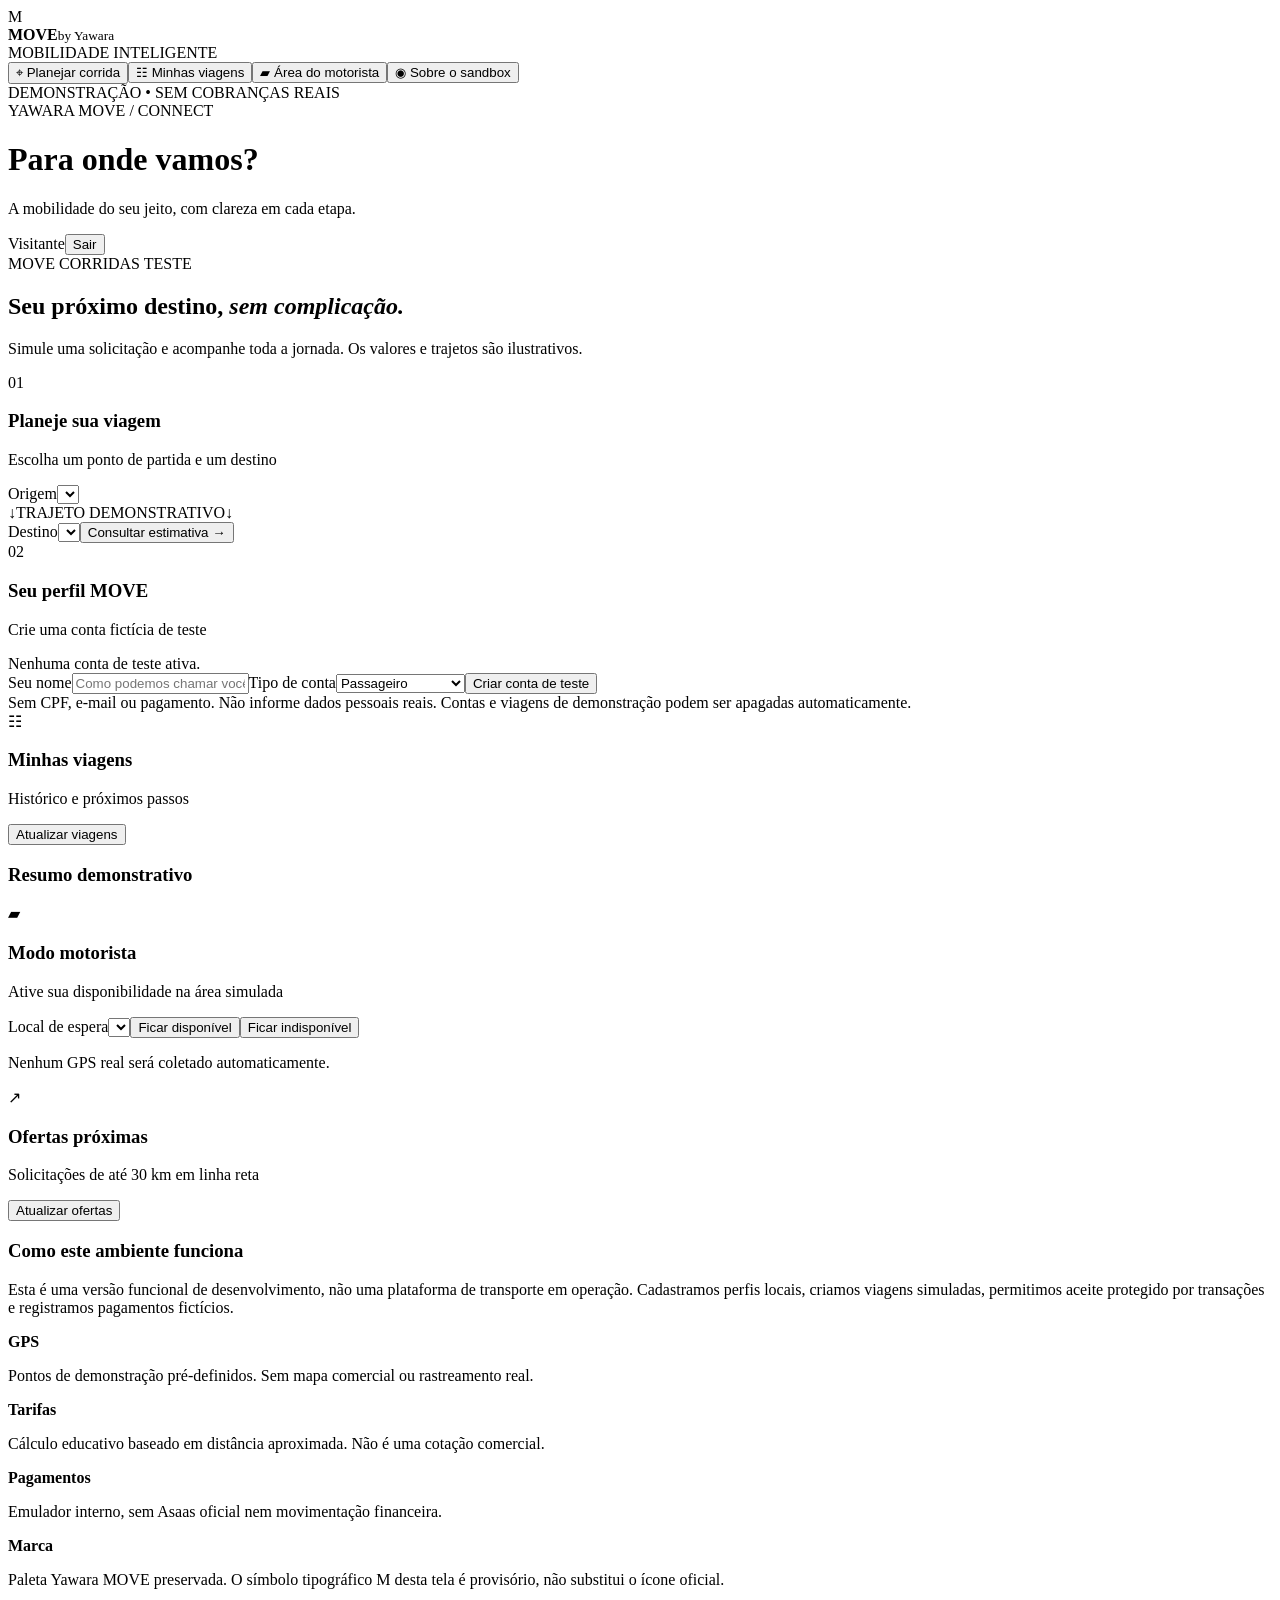
==== app/static/index.html @ 837ec7b3 "feat: initialize Yawara Move cloud demo (app/static/index.html)" ====
<!doctype html><html lang="pt-BR"><head><meta charset="utf-8"><meta name="viewport" content="width=device-width,initial-scale=1,viewport-fit=cover"><meta name="theme-color" content="#081b2c"><title>Yawara MOVE · Demo na Nuvem</title><link rel="stylesheet" href="/static/style.css"></head><body>
<div class="layout"><aside class="sidebar"><div class="brand"><span class="brandmark">M</span><div><strong>MOVE</strong><small>by Yawara</small></div></div><div class="subbrand">MOBILIDADE INTELIGENTE</div><div class="nav"><button data-panel="home" class="on"><span>⌖</span> Planejar corrida</button><button data-panel="rides"><span>☷</span> Minhas viagens</button><button data-panel="driver"><span>▰</span> Área do motorista</button><button data-panel="about"><span>◉</span> Sobre o sandbox</button></div><div class="side-bottom"><span class="dot"></span> DEMONSTRAÇÃO • SEM COBRANÇAS REAIS</div></aside>
<main class="main"><div class="top"><div><div class="eyebrow">YAWARA MOVE / CONNECT</div><h1 id="pageTitle">Para onde vamos?</h1><p id="pageSubtitle">A mobilidade do seu jeito, com clareza em cada etapa.</p></div><div class="user-status"><span id="sessionLabel">Visitante</span><button id="logout" class="ghost hidden">Sair</button></div></div>
<div id="alert" role="status" aria-live="polite" class="alert hidden"></div>
<div id="homePanel" class="panel"><div class="hero"><div><div class="overline">MOVE CORRIDAS <span class="pill">TESTE</span></div><h2>Seu próximo destino, <em>sem complicação.</em></h2><p>Simule uma solicitação e acompanhe toda a jornada. Os valores e trajetos são ilustrativos.</p></div><div class="hero-art" aria-hidden="true"><div class="r1"></div><div class="r2"></div><div class="spot s1"></div><div class="spot s2"></div><div class="route-line"></div></div></div>
<div class="columns"><section class="card"><div class="section-title"><span>01</span><div><h3>Planeje sua viagem</h3><p>Escolha um ponto de partida e um destino</p></div></div><label>Origem<select id="origin"></select></label><div class="switch-row"><span>↓</span><span>TRAJETO DEMONSTRATIVO</span><span>↓</span></div><label>Destino<select id="destination"></select></label><button class="primary" id="quote">Consultar estimativa <span>→</span></button><div id="quoteResult" class="quote-result hidden"></div></section>
<section class="card accent-card"><div class="section-title"><span>02</span><div><h3>Seu perfil MOVE</h3><p>Crie uma conta fictícia de teste</p></div></div><div id="profileInfo" class="profile-info">Nenhuma conta de teste ativa.</div><div id="registration"><label>Seu nome<input id="personName" maxlength="70" placeholder="Como podemos chamar você?"></label><label>Tipo de conta<select id="role"><option value="passenger">Passageiro</option><option value="driver">Motorista parceiro</option></select></label><button class="secondary" id="register">Criar conta de teste</button></div><div class="fineprint">Sem CPF, e-mail ou pagamento. Não informe dados pessoais reais. Contas e viagens de demonstração podem ser apagadas automaticamente.</div></section></div></div>
<div id="ridesPanel" class="panel hidden"><section class="card"><div class="section-title"><span>☷</span><div><h3>Minhas viagens</h3><p>Histórico e próximos passos</p></div></div><div id="rideList" class="ride-list"></div><button class="secondary" id="refreshRides">Atualizar viagens</button></section><section class="card metric-card"><h3>Resumo demonstrativo</h3><div id="summary"></div></section></div>
<div id="driverPanel" class="panel hidden"><div class="columns"><section class="card"><div class="section-title"><span>▰</span><div><h3>Modo motorista</h3><p>Ative sua disponibilidade na área simulada</p></div></div><label>Local de espera<select id="driverPoint"></select></label><button class="primary" id="goOnline">Ficar disponível</button><button class="secondary" id="goOffline">Ficar indisponível</button><p class="fineprint">Nenhum GPS real será coletado automaticamente.</p></section><section class="card"><div class="section-title"><span>↗</span><div><h3>Ofertas próximas</h3><p>Solicitações de até 30 km em linha reta</p></div></div><div id="offers" class="ride-list"></div><button class="secondary" id="refreshOffers">Atualizar ofertas</button></section></div></div>
<div id="aboutPanel" class="panel hidden"><section class="card"><h3>Como este ambiente funciona</h3><p>Esta é uma versão funcional de desenvolvimento, não uma plataforma de transporte em operação. Cadastramos perfis locais, criamos viagens simuladas, permitimos aceite protegido por transações e registramos pagamentos fictícios.</p><div class="explain-grid"><div><b>GPS</b><p>Pontos de demonstração pré-definidos. Sem mapa comercial ou rastreamento real.</p></div><div><b>Tarifas</b><p>Cálculo educativo baseado em distância aproximada. Não é uma cotação comercial.</p></div><div><b>Pagamentos</b><p>Emulador interno, sem Asaas oficial nem movimentação financeira.</p></div><div><b>Marca</b><p>Paleta Yawara MOVE preservada. O símbolo tipográfico M desta tela é provisório, não substitui o ícone oficial.</p></div></div></section></div>
<footer>YAWARA MOVE · CONNECT <span>DEMO ONLINE • SEM VIAGENS OU PAGAMENTOS REAIS</span></footer></main></div>
<script src="/static/app.js" defer></script></body></html>
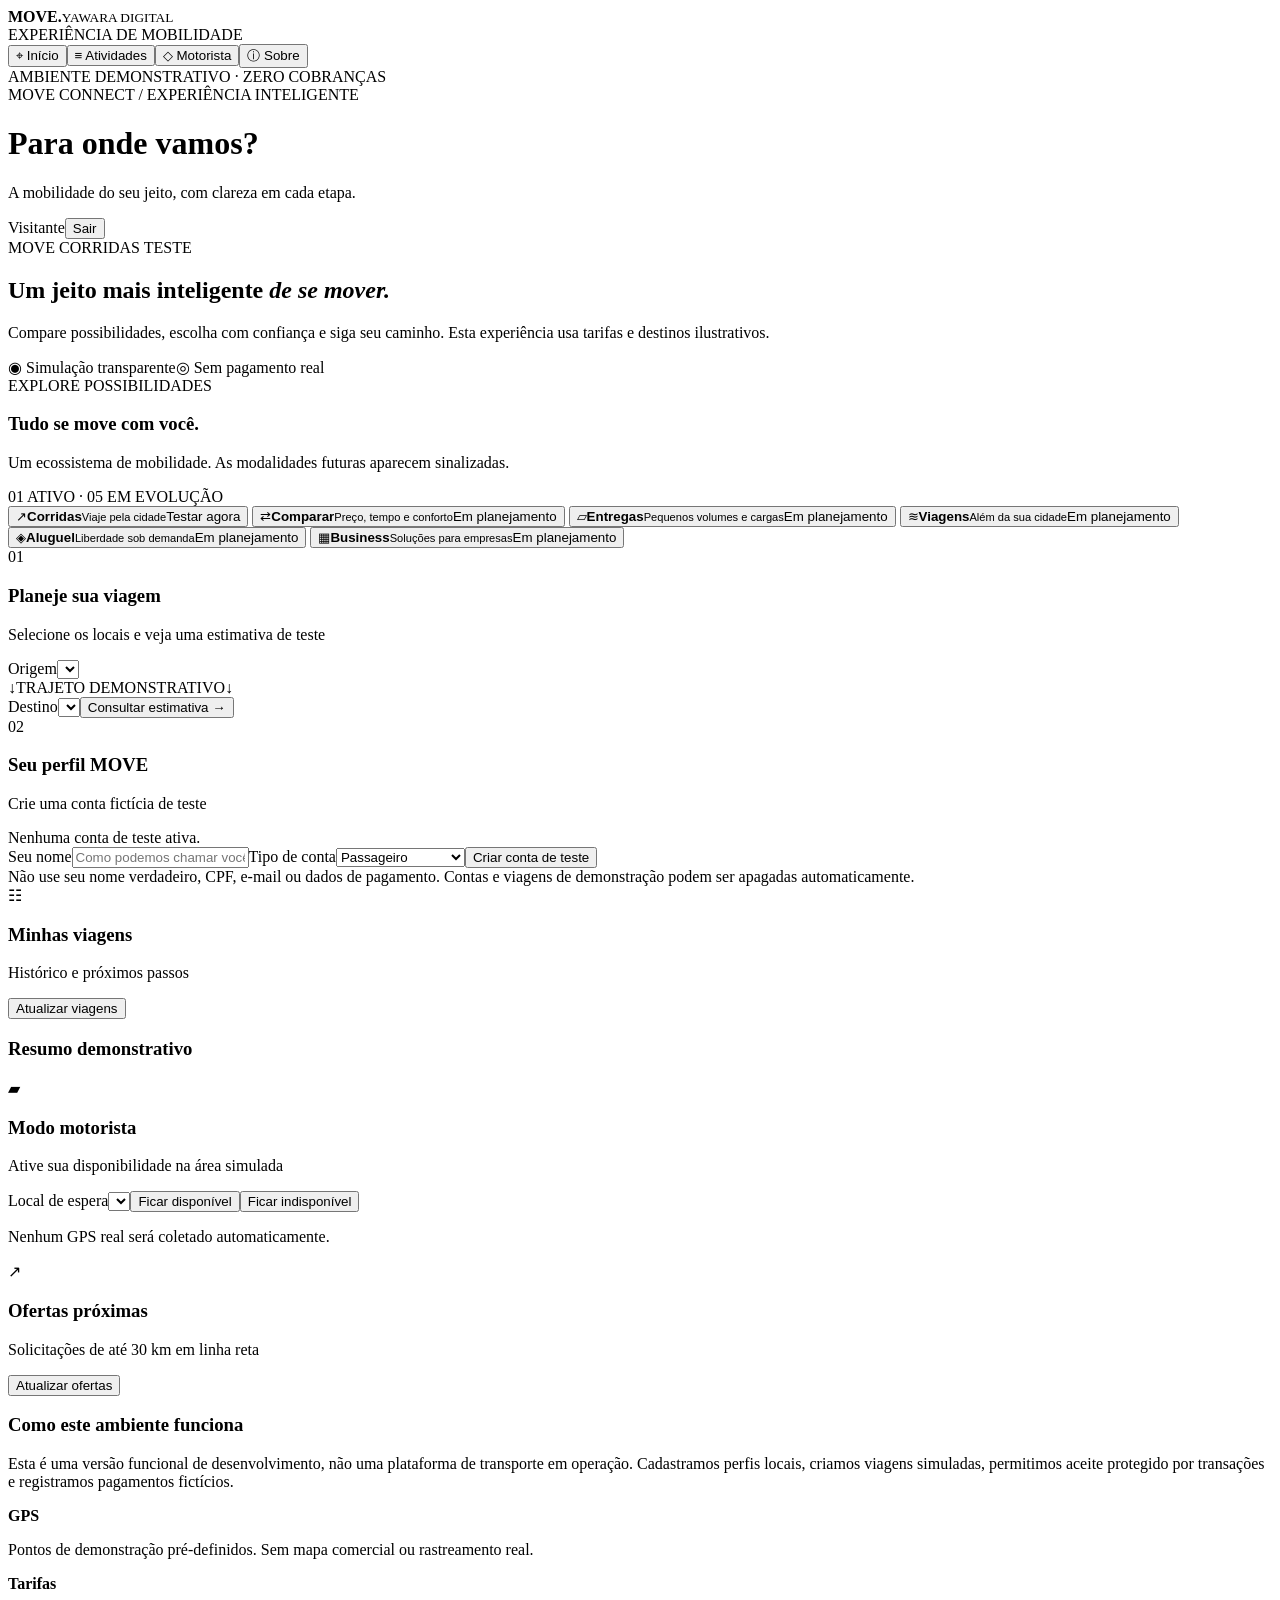
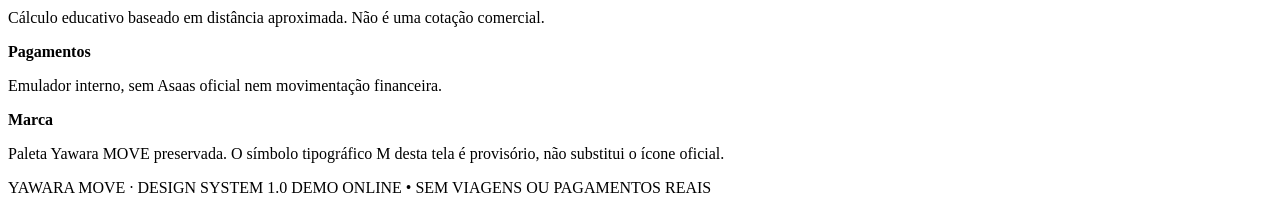
==== commit 136b31c8: "feat(ui): MOVE Design System 1.0 - app/static/index.html" ====
--- a/app/static/index.html
+++ b/app/static/index.html
@@ -1,12 +1,19 @@
-<!doctype html><html lang="pt-BR"><head><meta charset="utf-8"><meta name="viewport" content="width=device-width,initial-scale=1,viewport-fit=cover"><meta name="theme-color" content="#081b2c"><title>Yawara MOVE · Demo na Nuvem</title><link rel="stylesheet" href="/static/style.css"></head><body>
-<div class="layout"><aside class="sidebar"><div class="brand"><span class="brandmark">M</span><div><strong>MOVE</strong><small>by Yawara</small></div></div><div class="subbrand">MOBILIDADE INTELIGENTE</div><div class="nav"><button data-panel="home" class="on"><span>⌖</span> Planejar corrida</button><button data-panel="rides"><span>☷</span> Minhas viagens</button><button data-panel="driver"><span>▰</span> Área do motorista</button><button data-panel="about"><span>◉</span> Sobre o sandbox</button></div><div class="side-bottom"><span class="dot"></span> DEMONSTRAÇÃO • SEM COBRANÇAS REAIS</div></aside>
-<main class="main"><div class="top"><div><div class="eyebrow">YAWARA MOVE / CONNECT</div><h1 id="pageTitle">Para onde vamos?</h1><p id="pageSubtitle">A mobilidade do seu jeito, com clareza em cada etapa.</p></div><div class="user-status"><span id="sessionLabel">Visitante</span><button id="logout" class="ghost hidden">Sair</button></div></div>
+<!doctype html><html lang="pt-BR"><head><meta charset="utf-8"><meta name="viewport" content="width=device-width,initial-scale=1,viewport-fit=cover"><meta name="theme-color" content="#081b2c"><title>MOVE — Mobilidade inteligente | Demo</title><link rel="stylesheet" href="/static/style.css"></head><body>
+<div class="layout"><aside class="sidebar"><div class="brand"><div class="brand-identity"><strong>MOVE<span class="brand-accent">.</span></strong><small>YAWARA DIGITAL</small></div></div><div class="subbrand">EXPERIÊNCIA DE MOBILIDADE</div><div class="nav"><button data-panel="home" class="on"><span aria-hidden="true">⌖</span> Início</button><button data-panel="rides"><span aria-hidden="true">≡</span> Atividades</button><button data-panel="driver"><span aria-hidden="true">◇</span> Motorista</button><button data-panel="about"><span aria-hidden="true">ⓘ</span> Sobre</button></div><div class="side-bottom"><span class="dot"></span> AMBIENTE DEMONSTRATIVO · ZERO COBRANÇAS</div></aside>
+<main class="main"><div class="top"><div><div class="eyebrow">MOVE CONNECT <span class="top-divider">/</span> EXPERIÊNCIA INTELIGENTE</div><h1 id="pageTitle">Para onde vamos?</h1><p id="pageSubtitle">A mobilidade do seu jeito, com clareza em cada etapa.</p></div><div class="user-status"><span id="sessionLabel">Visitante</span><button id="logout" class="ghost hidden">Sair</button></div></div>
 <div id="alert" role="status" aria-live="polite" class="alert hidden"></div>
-<div id="homePanel" class="panel"><div class="hero"><div><div class="overline">MOVE CORRIDAS <span class="pill">TESTE</span></div><h2>Seu próximo destino, <em>sem complicação.</em></h2><p>Simule uma solicitação e acompanhe toda a jornada. Os valores e trajetos são ilustrativos.</p></div><div class="hero-art" aria-hidden="true"><div class="r1"></div><div class="r2"></div><div class="spot s1"></div><div class="spot s2"></div><div class="route-line"></div></div></div>
-<div class="columns"><section class="card"><div class="section-title"><span>01</span><div><h3>Planeje sua viagem</h3><p>Escolha um ponto de partida e um destino</p></div></div><label>Origem<select id="origin"></select></label><div class="switch-row"><span>↓</span><span>TRAJETO DEMONSTRATIVO</span><span>↓</span></div><label>Destino<select id="destination"></select></label><button class="primary" id="quote">Consultar estimativa <span>→</span></button><div id="quoteResult" class="quote-result hidden"></div></section>
-<section class="card accent-card"><div class="section-title"><span>02</span><div><h3>Seu perfil MOVE</h3><p>Crie uma conta fictícia de teste</p></div></div><div id="profileInfo" class="profile-info">Nenhuma conta de teste ativa.</div><div id="registration"><label>Seu nome<input id="personName" maxlength="70" placeholder="Como podemos chamar você?"></label><label>Tipo de conta<select id="role"><option value="passenger">Passageiro</option><option value="driver">Motorista parceiro</option></select></label><button class="secondary" id="register">Criar conta de teste</button></div><div class="fineprint">Sem CPF, e-mail ou pagamento. Não informe dados pessoais reais. Contas e viagens de demonstração podem ser apagadas automaticamente.</div></section></div></div>
+<div id="homePanel" class="panel"><div class="hero"><div><div class="overline">MOVE CORRIDAS <span class="pill">TESTE</span></div><h2>Um jeito mais inteligente <em>de se mover.</em></h2><p>Compare possibilidades, escolha com confiança e siga seu caminho. Esta experiência usa tarifas e destinos ilustrativos.</p><div class="hero-trust"><span>◉ Simulação transparente</span><span>◎ Sem pagamento real</span></div></div><div class="hero-art" aria-hidden="true"><div class="r1"></div><div class="r2"></div><div class="spot s1"></div><div class="spot s2"></div><div class="route-line"></div></div></div>
+<section class="service-section" aria-labelledby="serviceTitle"><div class="section-heading"><div><span class="mini-overline">EXPLORE POSSIBILIDADES</span><h3 id="serviceTitle">Tudo se move com você.</h3><p>Um ecossistema de mobilidade. As modalidades futuras aparecem sinalizadas.</p></div><span class="service-meta">01 ATIVO · 05 EM EVOLUÇÃO</span></div><div class="service-grid">
+<button type="button" class="service-tile service-current" data-service="rides"><span class="service-symbol" aria-hidden="true">↗</span><strong>Corridas</strong><small>Viaje pela cidade</small><span class="service-status">Testar agora</span></button>
+<button type="button" class="service-tile" data-service="compare"><span class="service-symbol" aria-hidden="true">⇄</span><strong>Comparar</strong><small>Preço, tempo e conforto</small><span class="service-status muted-status">Em planejamento</span></button>
+<button type="button" class="service-tile" data-service="delivery"><span class="service-symbol" aria-hidden="true">▱</span><strong>Entregas</strong><small>Pequenos volumes e cargas</small><span class="service-status muted-status">Em planejamento</span></button>
+<button type="button" class="service-tile" data-service="journey"><span class="service-symbol" aria-hidden="true">≋</span><strong>Viagens</strong><small>Além da sua cidade</small><span class="service-status muted-status">Em planejamento</span></button>
+<button type="button" class="service-tile" data-service="rental"><span class="service-symbol" aria-hidden="true">◈</span><strong>Aluguel</strong><small>Liberdade sob demanda</small><span class="service-status muted-status">Em planejamento</span></button>
+<button type="button" class="service-tile" data-service="business"><span class="service-symbol" aria-hidden="true">▦</span><strong>Business</strong><small>Soluções para empresas</small><span class="service-status muted-status">Em planejamento</span></button>
+</div></section><div class="columns"><section class="card"><div class="section-title"><span>01</span><div><h3>Planeje sua viagem</h3><p>Selecione os locais e veja uma estimativa de teste</p></div></div><label>Origem<select id="origin"></select></label><div class="switch-row"><span>↓</span><span>TRAJETO DEMONSTRATIVO</span><span>↓</span></div><label>Destino<select id="destination"></select></label><button class="primary" id="quote">Consultar estimativa <span>→</span></button><div id="quoteResult" class="quote-result hidden"></div></section>
+<section class="card accent-card"><div class="section-title"><span>02</span><div><h3>Seu perfil MOVE</h3><p>Crie uma conta fictícia de teste</p></div></div><div id="profileInfo" class="profile-info">Nenhuma conta de teste ativa.</div><div id="registration"><label>Seu nome<input id="personName" maxlength="70" placeholder="Como podemos chamar você?"></label><label>Tipo de conta<select id="role"><option value="passenger">Passageiro</option><option value="driver">Motorista parceiro</option></select></label><button class="secondary" id="register">Criar conta de teste</button></div><div class="fineprint">Não use seu nome verdadeiro, CPF, e-mail ou dados de pagamento. Contas e viagens de demonstração podem ser apagadas automaticamente.</div></section></div></div>
 <div id="ridesPanel" class="panel hidden"><section class="card"><div class="section-title"><span>☷</span><div><h3>Minhas viagens</h3><p>Histórico e próximos passos</p></div></div><div id="rideList" class="ride-list"></div><button class="secondary" id="refreshRides">Atualizar viagens</button></section><section class="card metric-card"><h3>Resumo demonstrativo</h3><div id="summary"></div></section></div>
 <div id="driverPanel" class="panel hidden"><div class="columns"><section class="card"><div class="section-title"><span>▰</span><div><h3>Modo motorista</h3><p>Ative sua disponibilidade na área simulada</p></div></div><label>Local de espera<select id="driverPoint"></select></label><button class="primary" id="goOnline">Ficar disponível</button><button class="secondary" id="goOffline">Ficar indisponível</button><p class="fineprint">Nenhum GPS real será coletado automaticamente.</p></section><section class="card"><div class="section-title"><span>↗</span><div><h3>Ofertas próximas</h3><p>Solicitações de até 30 km em linha reta</p></div></div><div id="offers" class="ride-list"></div><button class="secondary" id="refreshOffers">Atualizar ofertas</button></section></div></div>
 <div id="aboutPanel" class="panel hidden"><section class="card"><h3>Como este ambiente funciona</h3><p>Esta é uma versão funcional de desenvolvimento, não uma plataforma de transporte em operação. Cadastramos perfis locais, criamos viagens simuladas, permitimos aceite protegido por transações e registramos pagamentos fictícios.</p><div class="explain-grid"><div><b>GPS</b><p>Pontos de demonstração pré-definidos. Sem mapa comercial ou rastreamento real.</p></div><div><b>Tarifas</b><p>Cálculo educativo baseado em distância aproximada. Não é uma cotação comercial.</p></div><div><b>Pagamentos</b><p>Emulador interno, sem Asaas oficial nem movimentação financeira.</p></div><div><b>Marca</b><p>Paleta Yawara MOVE preservada. O símbolo tipográfico M desta tela é provisório, não substitui o ícone oficial.</p></div></div></section></div>
-<footer>YAWARA MOVE · CONNECT <span>DEMO ONLINE • SEM VIAGENS OU PAGAMENTOS REAIS</span></footer></main></div>
+<footer>YAWARA MOVE · DESIGN SYSTEM 1.0 <span>DEMO ONLINE • SEM VIAGENS OU PAGAMENTOS REAIS</span></footer></main></div>
 <script src="/static/app.js" defer></script></body></html>
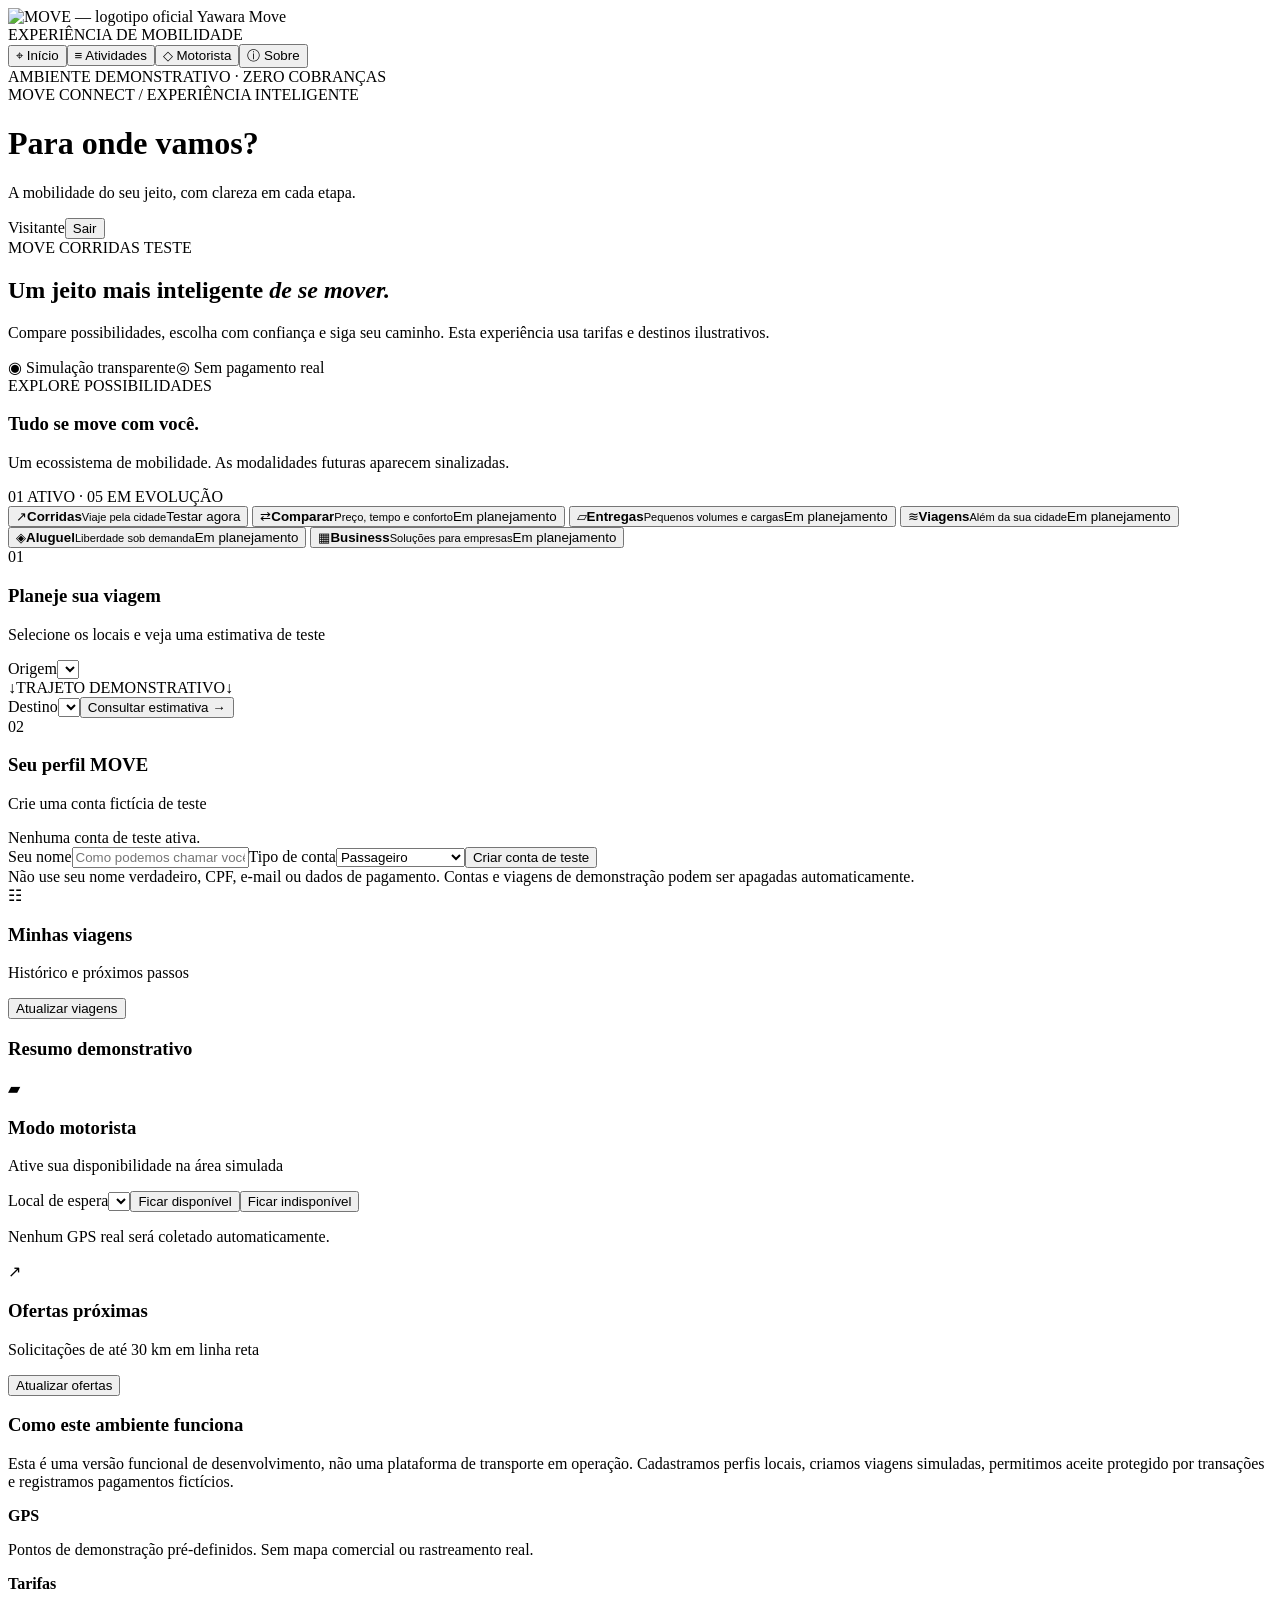
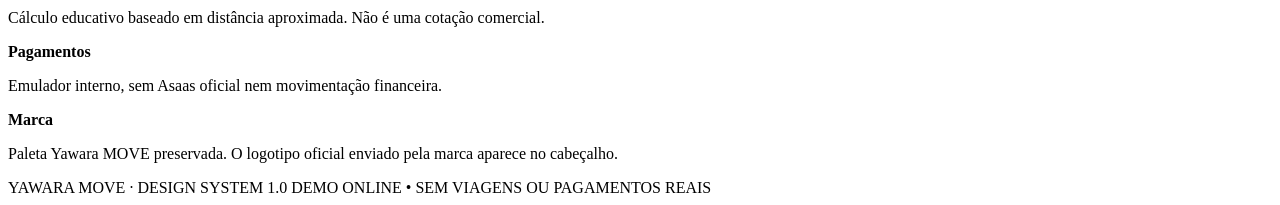
==== commit 83513156: "feat(s4): official MOVE brand and clear simulated route search" ====
--- a/app/static/index.html
+++ b/app/static/index.html
@@ -1,5 +1,5 @@
-<!doctype html><html lang="pt-BR"><head><meta charset="utf-8"><meta name="viewport" content="width=device-width,initial-scale=1,viewport-fit=cover"><meta name="theme-color" content="#081b2c"><title>MOVE — Mobilidade inteligente | Demo</title><link rel="stylesheet" href="/static/style.css"></head><body>
-<div class="layout"><aside class="sidebar"><div class="brand"><div class="brand-identity"><strong>MOVE<span class="brand-accent">.</span></strong><small>YAWARA DIGITAL</small></div></div><div class="subbrand">EXPERIÊNCIA DE MOBILIDADE</div><div class="nav"><button data-panel="home" class="on"><span aria-hidden="true">⌖</span> Início</button><button data-panel="rides"><span aria-hidden="true">≡</span> Atividades</button><button data-panel="driver"><span aria-hidden="true">◇</span> Motorista</button><button data-panel="about"><span aria-hidden="true">ⓘ</span> Sobre</button></div><div class="side-bottom"><span class="dot"></span> AMBIENTE DEMONSTRATIVO · ZERO COBRANÇAS</div></aside>
+<!doctype html><html lang="pt-BR"><head><meta charset="utf-8"><meta name="viewport" content="width=device-width,initial-scale=1,viewport-fit=cover"><meta name="theme-color" content="#081b2c"><title>MOVE — Mobilidade inteligente | Demo</title><link rel="stylesheet" href="/static/style.css"><link rel="stylesheet" href="/static/s4.css"></head><body>
+<div class="layout"><aside class="sidebar"><div class="brand"><img class="brand-logo" src="/static/move-logo-cropped.jpg" alt="MOVE — logotipo oficial Yawara Move" width="221" height="56"></div><div class="subbrand">EXPERIÊNCIA DE MOBILIDADE</div><div class="nav"><button data-panel="home" class="on"><span aria-hidden="true">⌖</span> Início</button><button data-panel="rides"><span aria-hidden="true">≡</span> Atividades</button><button data-panel="driver"><span aria-hidden="true">◇</span> Motorista</button><button data-panel="about"><span aria-hidden="true">ⓘ</span> Sobre</button></div><div class="side-bottom"><span class="dot"></span> AMBIENTE DEMONSTRATIVO · ZERO COBRANÇAS</div></aside>
 <main class="main"><div class="top"><div><div class="eyebrow">MOVE CONNECT <span class="top-divider">/</span> EXPERIÊNCIA INTELIGENTE</div><h1 id="pageTitle">Para onde vamos?</h1><p id="pageSubtitle">A mobilidade do seu jeito, com clareza em cada etapa.</p></div><div class="user-status"><span id="sessionLabel">Visitante</span><button id="logout" class="ghost hidden">Sair</button></div></div>
 <div id="alert" role="status" aria-live="polite" class="alert hidden"></div>
 <div id="homePanel" class="panel"><div class="hero"><div><div class="overline">MOVE CORRIDAS <span class="pill">TESTE</span></div><h2>Um jeito mais inteligente <em>de se mover.</em></h2><p>Compare possibilidades, escolha com confiança e siga seu caminho. Esta experiência usa tarifas e destinos ilustrativos.</p><div class="hero-trust"><span>◉ Simulação transparente</span><span>◎ Sem pagamento real</span></div></div><div class="hero-art" aria-hidden="true"><div class="r1"></div><div class="r2"></div><div class="spot s1"></div><div class="spot s2"></div><div class="route-line"></div></div></div>
@@ -14,6 +14,6 @@
 <section class="card accent-card"><div class="section-title"><span>02</span><div><h3>Seu perfil MOVE</h3><p>Crie uma conta fictícia de teste</p></div></div><div id="profileInfo" class="profile-info">Nenhuma conta de teste ativa.</div><div id="registration"><label>Seu nome<input id="personName" maxlength="70" placeholder="Como podemos chamar você?"></label><label>Tipo de conta<select id="role"><option value="passenger">Passageiro</option><option value="driver">Motorista parceiro</option></select></label><button class="secondary" id="register">Criar conta de teste</button></div><div class="fineprint">Não use seu nome verdadeiro, CPF, e-mail ou dados de pagamento. Contas e viagens de demonstração podem ser apagadas automaticamente.</div></section></div></div>
 <div id="ridesPanel" class="panel hidden"><section class="card"><div class="section-title"><span>☷</span><div><h3>Minhas viagens</h3><p>Histórico e próximos passos</p></div></div><div id="rideList" class="ride-list"></div><button class="secondary" id="refreshRides">Atualizar viagens</button></section><section class="card metric-card"><h3>Resumo demonstrativo</h3><div id="summary"></div></section></div>
 <div id="driverPanel" class="panel hidden"><div class="columns"><section class="card"><div class="section-title"><span>▰</span><div><h3>Modo motorista</h3><p>Ative sua disponibilidade na área simulada</p></div></div><label>Local de espera<select id="driverPoint"></select></label><button class="primary" id="goOnline">Ficar disponível</button><button class="secondary" id="goOffline">Ficar indisponível</button><p class="fineprint">Nenhum GPS real será coletado automaticamente.</p></section><section class="card"><div class="section-title"><span>↗</span><div><h3>Ofertas próximas</h3><p>Solicitações de até 30 km em linha reta</p></div></div><div id="offers" class="ride-list"></div><button class="secondary" id="refreshOffers">Atualizar ofertas</button></section></div></div>
-<div id="aboutPanel" class="panel hidden"><section class="card"><h3>Como este ambiente funciona</h3><p>Esta é uma versão funcional de desenvolvimento, não uma plataforma de transporte em operação. Cadastramos perfis locais, criamos viagens simuladas, permitimos aceite protegido por transações e registramos pagamentos fictícios.</p><div class="explain-grid"><div><b>GPS</b><p>Pontos de demonstração pré-definidos. Sem mapa comercial ou rastreamento real.</p></div><div><b>Tarifas</b><p>Cálculo educativo baseado em distância aproximada. Não é uma cotação comercial.</p></div><div><b>Pagamentos</b><p>Emulador interno, sem Asaas oficial nem movimentação financeira.</p></div><div><b>Marca</b><p>Paleta Yawara MOVE preservada. O símbolo tipográfico M desta tela é provisório, não substitui o ícone oficial.</p></div></div></section></div>
+<div id="aboutPanel" class="panel hidden"><section class="card"><h3>Como este ambiente funciona</h3><p>Esta é uma versão funcional de desenvolvimento, não uma plataforma de transporte em operação. Cadastramos perfis locais, criamos viagens simuladas, permitimos aceite protegido por transações e registramos pagamentos fictícios.</p><div class="explain-grid"><div><b>GPS</b><p>Pontos de demonstração pré-definidos. Sem mapa comercial ou rastreamento real.</p></div><div><b>Tarifas</b><p>Cálculo educativo baseado em distância aproximada. Não é uma cotação comercial.</p></div><div><b>Pagamentos</b><p>Emulador interno, sem Asaas oficial nem movimentação financeira.</p></div><div><b>Marca</b><p>Paleta Yawara MOVE preservada. O logotipo oficial enviado pela marca aparece no cabeçalho.</p></div></div></section></div>
 <footer>YAWARA MOVE · DESIGN SYSTEM 1.0 <span>DEMO ONLINE • SEM VIAGENS OU PAGAMENTOS REAIS</span></footer></main></div>
-<script src="/static/app.js" defer></script></body></html>+<script src="/static/app.js" defer></script><script src="/static/s4.js" defer></script></body></html>
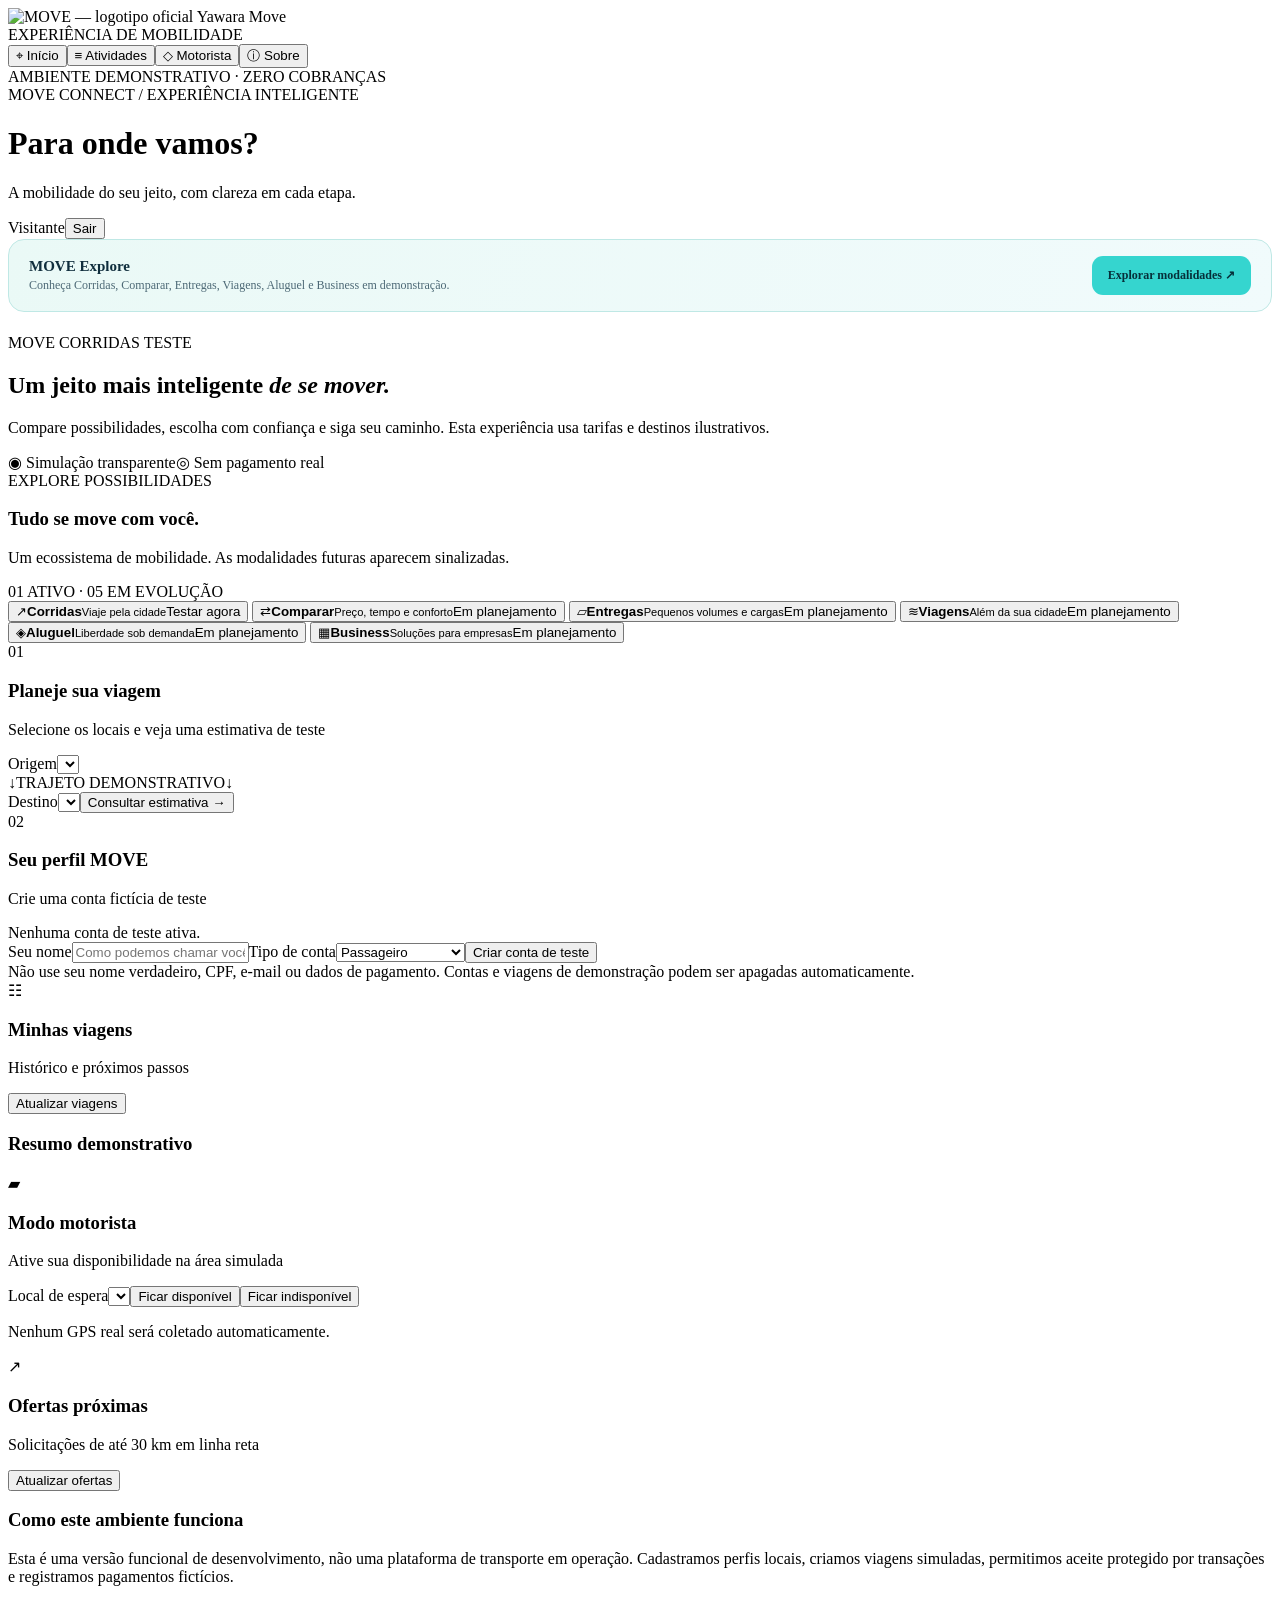
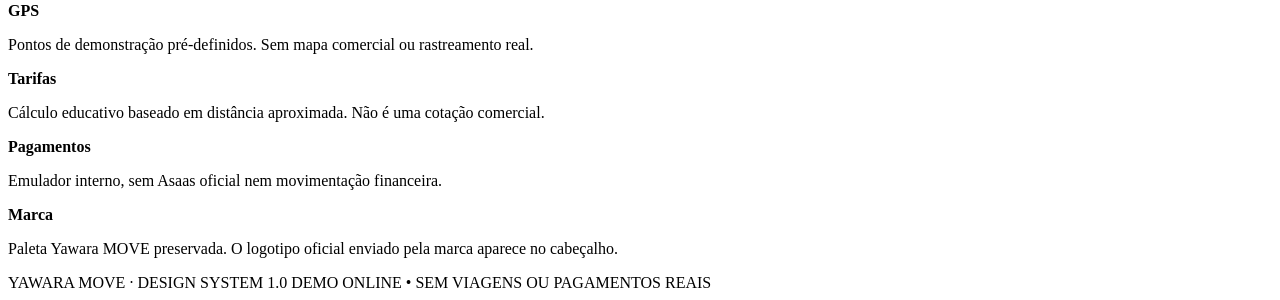
==== commit 9046a982: "feat: link MOVE Explore to current official-branded application" ====
--- a/app/static/index.html
+++ b/app/static/index.html
@@ -1,7 +1,7 @@
-<!doctype html><html lang="pt-BR"><head><meta charset="utf-8"><meta name="viewport" content="width=device-width,initial-scale=1,viewport-fit=cover"><meta name="theme-color" content="#081b2c"><title>MOVE — Mobilidade inteligente | Demo</title><link rel="stylesheet" href="/static/style.css"><link rel="stylesheet" href="/static/s4.css"></head><body>
+<!doctype html><html lang="pt-BR"><head><meta charset="utf-8"><meta name="viewport" content="width=device-width,initial-scale=1,viewport-fit=cover"><meta name="theme-color" content="#081b2c"><title>MOVE — Mobilidade inteligente | Demo</title><link rel="stylesheet" href="/static/style.css"><link rel="stylesheet" href="/static/s4.css"><style>.move-explore-banner{border:1px solid #bfe8e5;background:linear-gradient(110deg,#eaf9f6,#f1fbfc);border-radius:16px;padding:16px 20px;display:flex;align-items:center;gap:16px;justify-content:space-between;margin:0 0 22px}.move-explore-banner div{display:grid;gap:3px}.move-explore-banner strong{font-size:15px;color:#102e3d}.move-explore-banner span{font-size:12px;color:#4d6976}.move-explore-banner a{flex-shrink:0;color:#06303a;background:#35d5cf;text-decoration:none;padding:12px 16px;border-radius:11px;font-size:12px;font-weight:800}@media(max-width:670px){.move-explore-banner{align-items:stretch;flex-direction:column}.move-explore-banner a{text-align:center}}</style></head><body>
 <div class="layout"><aside class="sidebar"><div class="brand"><img class="brand-logo" src="/static/move-logo-cropped.jpg" alt="MOVE — logotipo oficial Yawara Move" width="221" height="56"></div><div class="subbrand">EXPERIÊNCIA DE MOBILIDADE</div><div class="nav"><button data-panel="home" class="on"><span aria-hidden="true">⌖</span> Início</button><button data-panel="rides"><span aria-hidden="true">≡</span> Atividades</button><button data-panel="driver"><span aria-hidden="true">◇</span> Motorista</button><button data-panel="about"><span aria-hidden="true">ⓘ</span> Sobre</button></div><div class="side-bottom"><span class="dot"></span> AMBIENTE DEMONSTRATIVO · ZERO COBRANÇAS</div></aside>
 <main class="main"><div class="top"><div><div class="eyebrow">MOVE CONNECT <span class="top-divider">/</span> EXPERIÊNCIA INTELIGENTE</div><h1 id="pageTitle">Para onde vamos?</h1><p id="pageSubtitle">A mobilidade do seu jeito, com clareza em cada etapa.</p></div><div class="user-status"><span id="sessionLabel">Visitante</span><button id="logout" class="ghost hidden">Sair</button></div></div>
-<div id="alert" role="status" aria-live="polite" class="alert hidden"></div>
+<div id="alert" role="status" aria-live="polite" class="alert hidden"></div><div class="move-explore-banner"><div><strong>MOVE Explore</strong><span>Conheça Corridas, Comparar, Entregas, Viagens, Aluguel e Business em demonstração.</span></div><a href="/explore">Explorar modalidades ↗</a></div>
 <div id="homePanel" class="panel"><div class="hero"><div><div class="overline">MOVE CORRIDAS <span class="pill">TESTE</span></div><h2>Um jeito mais inteligente <em>de se mover.</em></h2><p>Compare possibilidades, escolha com confiança e siga seu caminho. Esta experiência usa tarifas e destinos ilustrativos.</p><div class="hero-trust"><span>◉ Simulação transparente</span><span>◎ Sem pagamento real</span></div></div><div class="hero-art" aria-hidden="true"><div class="r1"></div><div class="r2"></div><div class="spot s1"></div><div class="spot s2"></div><div class="route-line"></div></div></div>
 <section class="service-section" aria-labelledby="serviceTitle"><div class="section-heading"><div><span class="mini-overline">EXPLORE POSSIBILIDADES</span><h3 id="serviceTitle">Tudo se move com você.</h3><p>Um ecossistema de mobilidade. As modalidades futuras aparecem sinalizadas.</p></div><span class="service-meta">01 ATIVO · 05 EM EVOLUÇÃO</span></div><div class="service-grid">
 <button type="button" class="service-tile service-current" data-service="rides"><span class="service-symbol" aria-hidden="true">↗</span><strong>Corridas</strong><small>Viaje pela cidade</small><span class="service-status">Testar agora</span></button>
